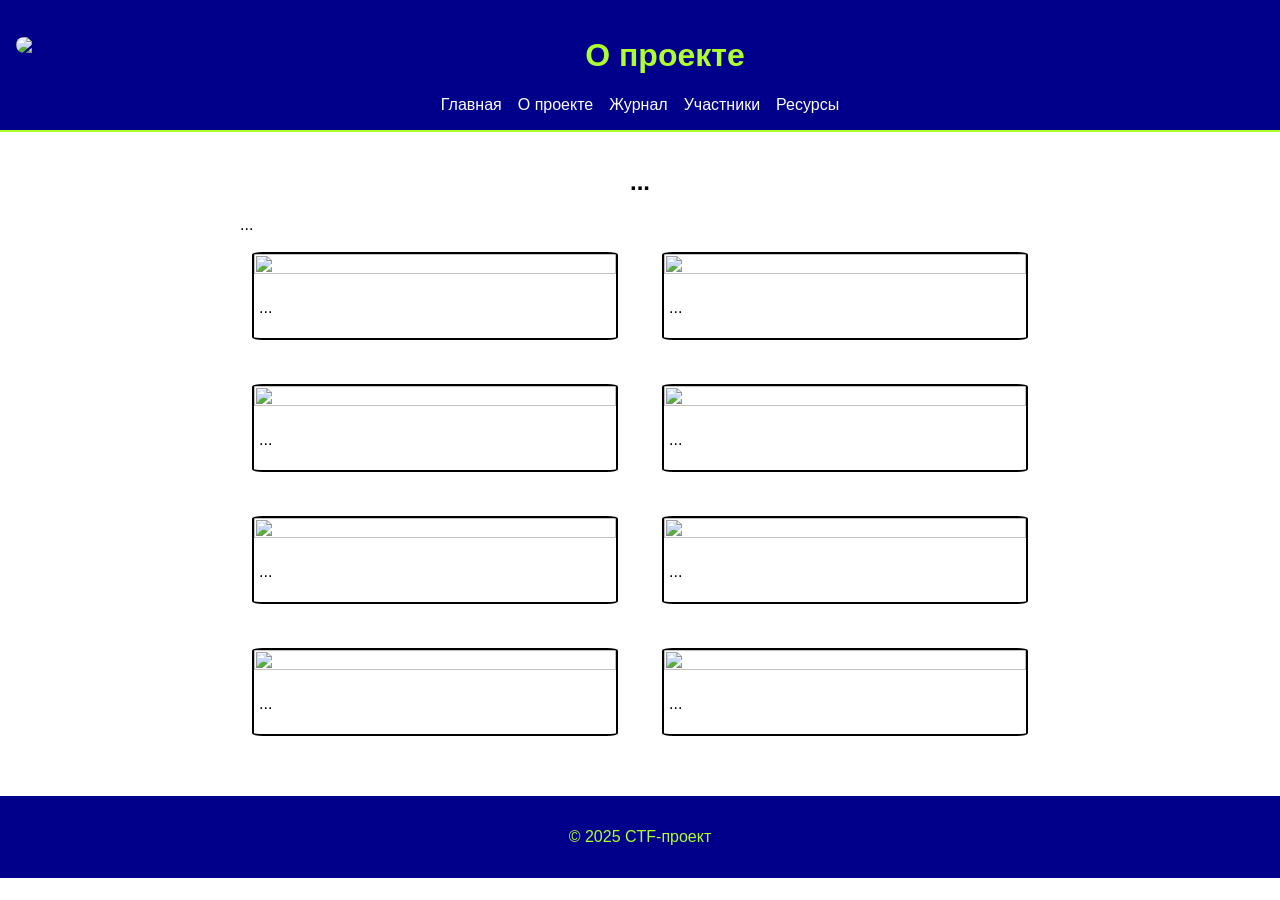
==== site/html/about.html @ b82a005e "Добавил страницы и css стили" ====
<!DOCTYPE html>
<html lang="ru">
<head>
  <meta charset="UTF-8">
  <title>О проекте</title>
  <link rel="stylesheet" href="../css/about.css">
  <link rel="icon" type="image/png" href="../src/logo.jpg">
</head>
<body>
  <header>
    <h1><img src="../src/logo.jpg" class="logo">О проекте</h1>
    <nav>
      <ul>
        <li><a href="../html/Index.html">Главная</a></li>
        <li><a href="../html/about.html">О проекте</a></li>
        <li><a href="../html/journal.html">Журнал</a></li>
        <li><a href="../html/members.html">Участники</a></li>
        <li><a href="../html/resources.html">Ресурсы</a></li>
      </ul>
    </nav>
  </header>
  <main>
    <section>
      <h2 class="banner">...</h2>
      <p>
        ...
      </p>
    </section>
    <div class="container">
      <a href="https://github.com/AnaktaCTF/CTF/tree/main/Cryptography">
        <div class="box-topics">
            <div class="box-img">
              <img src="../src/Криптография.png" class="img">
            </div>
            <div class="box-txt">
              <p>
                ...
              </p>
            </div>
        </div>
      </a>
      <a href="https://github.com/AnaktaCTF/CTF/tree/main/WEB">
        <div class="box-topics">
          <div class="box-img">
            <img src="../src/web.jpg" class="img">
          </div>
          <div class="box-txt">
            <p>
              ...
            </p>
          </div>
        </div>
      </a>
      <a href="https://github.com/AnaktaCTF/CTF/tree/main/Forensic">
        <div class="box-topics">
          <div class="box-img">
            <img src="../src/Форензика.jpg" class="img">
          </div>
          <div class="box-txt">
            <p>
              ...
            </p>
          </div>
        </div>
      </a>
      <a href="https://github.com/AnaktaCTF/CTF/tree/main/OSINT">
        <div class="box-topics">
          <div class="box-img">
            <img src="../src/Osint.jpg" class="img">
          </div>
          <div class="box-txt">
            <p>
             ...
            </p>
          </div>
        </div>
      </a>
      <a href="https://github.com/AnaktaCTF/CTF/tree/main/steganography">
        <div class="box-topics">
          <div class="box-img">
            <img src="../src/stenografiya.jpg" class="img">
          </div>
          <div class="box-txt">
            <p>
             ...
            </p>
          </div>
        </div>
      </a>
      <a href="https://github.com/AnaktaCTF/CTF/tree/main/PWN">
        <div class="box-topics">
          <div class="box-img">
            <img src="../src/pwn.jpg" class="img">
          </div>
          <div class="box-txt">
            <p>
             ...
            </p>
          </div>
        </div>
      </a>
      <a href="https://github.com/AnaktaCTF/CTF/tree/main/Misc">
        <div class="box-topics">
          <div class="box-img">
            <img src="../src/misc.jpg" class="img">
          </div>
          <div class="box-txt">
            <p>
             ...
            </p>
          </div>
        </div>
      </a>
      <a href="https://github.com/AnaktaCTF/CTF/tree/main/RealLife">
        <div class="box-topics">
          <div class="box-img">
            <img src="../src/wi-fi.jpg" class="img">
          </div>
          <div class="box-txt">
            <p>
              ...
            </p>
          </div>
        </div>
      </a>
    </div>
  </main>
  <footer>
    <p>&copy; 2025 CTF-проект</p>
  </footer>
</body>
</html>
---- site/css/about.css ----
body {
    font-family: Arial, sans-serif;
    margin: 0;
    padding: 0;
    background: white;
    color: black;
  }
  
  header {
    background: darkblue;
    color: greenyellow;
    padding: 1rem;
    text-align: center;
    border-bottom: 2px solid greenyellow;
    position: sticky;
    top:0;
    z-index: 100;
  }
  
  nav ul {
    list-style: none;
    padding: 0;
    margin: 0;
    display: flex;
    justify-content: center;
    gap: 1rem;
  }
  
  nav ul li a {
    color: white;
    text-decoration: none;
  }
  
  nav ul li a:hover {
    text-decoration: underline;
  }
  
  main {
    padding: 1rem;
    max-width: 800px;
    margin: auto;
  }
  
  footer {
    background: darkblue;
    color: greenyellow;
    text-align: center;
    padding: 1rem;
    margin-top: 2rem;
  }
  a{
    color:black;
    text-decoration: none;
  }
.banner{
  text-align: center;
}
.container{
  display: grid;
  grid-template-columns: repeat(2, 1fr);
  justify-content: center;
  gap:40px;
  margin:10px;
  align-items:center;
}
.box-topics{
  border:2px solid black;
  border-radius: 3%;
  justify-content: center;
  margin:2px;
}
.box-topics:hover{
  background-color: darkblue;
  color:greenyellow;
  border:2px solid greenyellow;
  transition: 0.5s;
}
.box-img{
  width: 100%;
  height: 100%;
}
.img{
  border-radius: 3%;
  width: 100%;
  height: 100%;
}
.box-txt{
  font-size: 100%;
  font-family: Arial, Helvetica, sans-serif;
  padding:5px;
}
.logo{
  border-radius: 10px;
  width: 50px;
  float:left;
}
nav ul li a:hover{
  background-color:greenyellow;
  border:2px solid goldenrod;
  border-radius: 10px;
  cursor:pointer;
  transition: 0.5s;
  padding:5px 10px;
  color:darkblue;
  text-decoration: none;
}
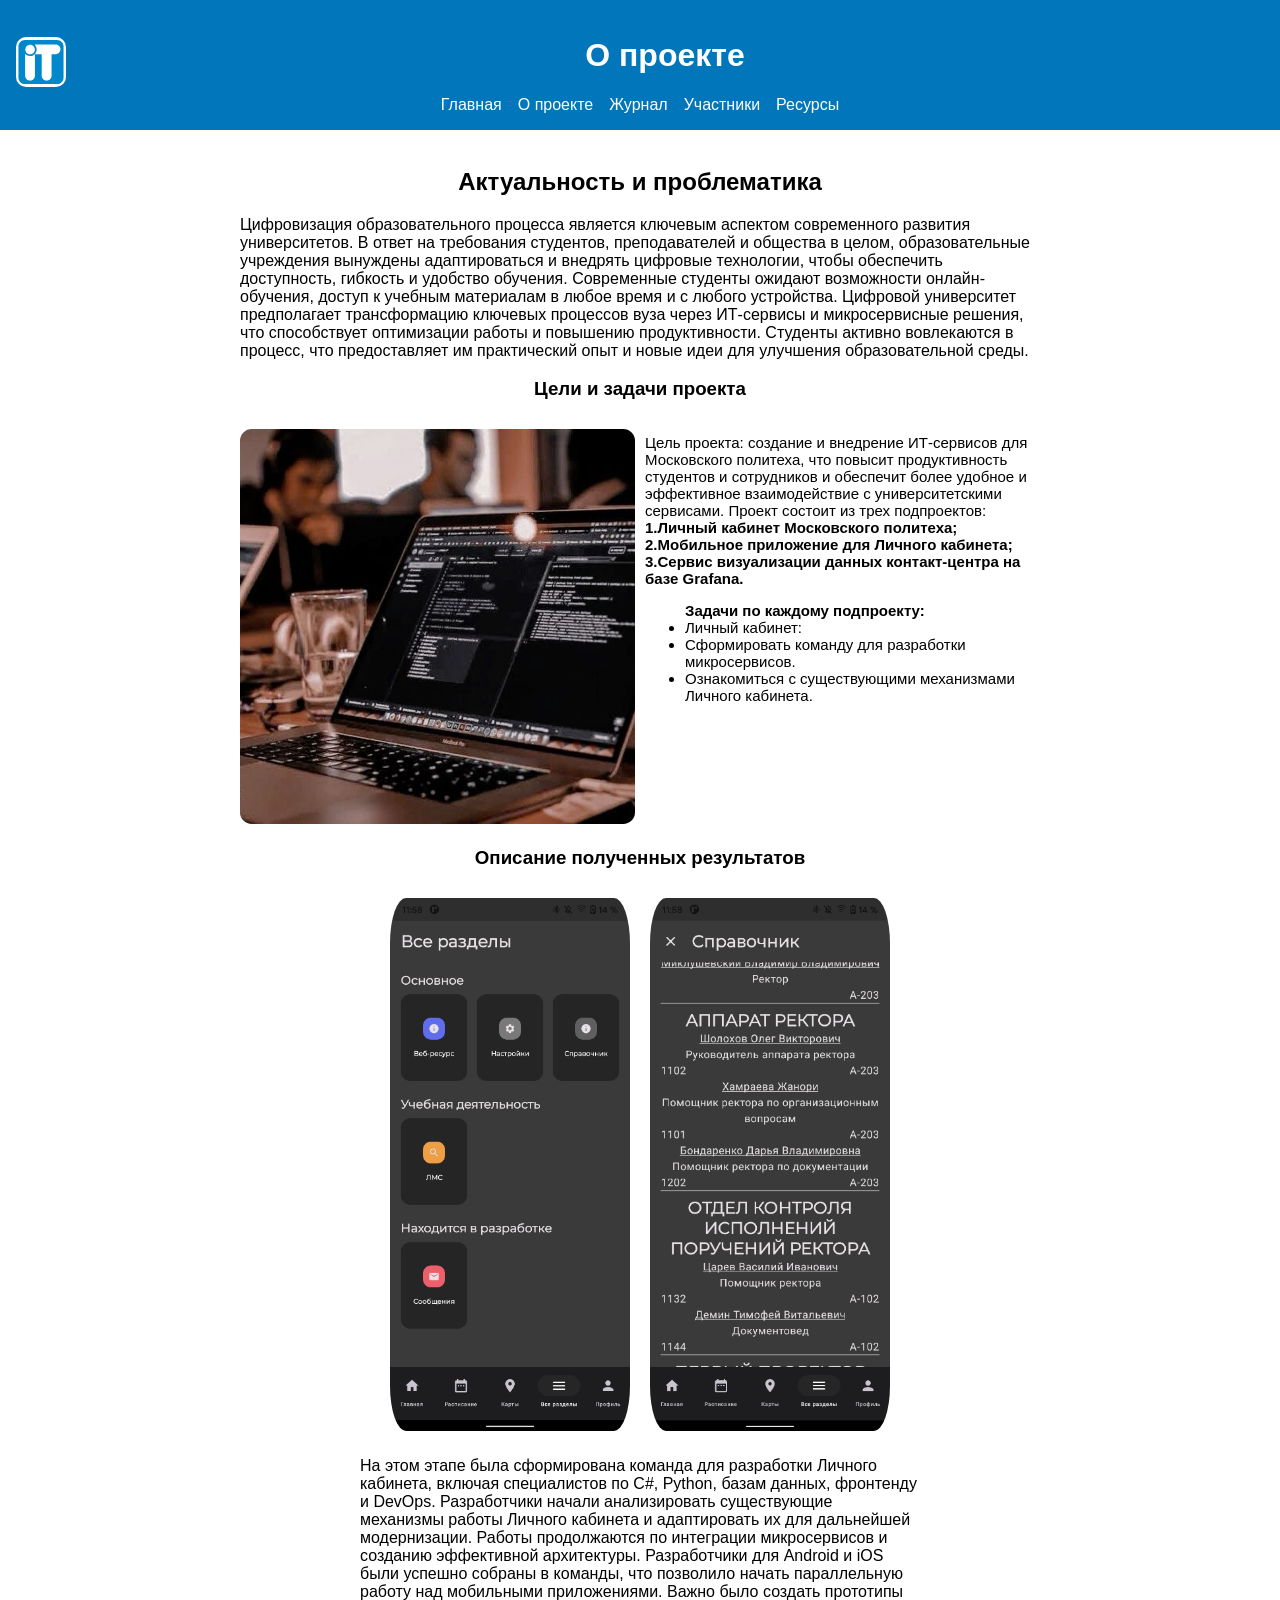
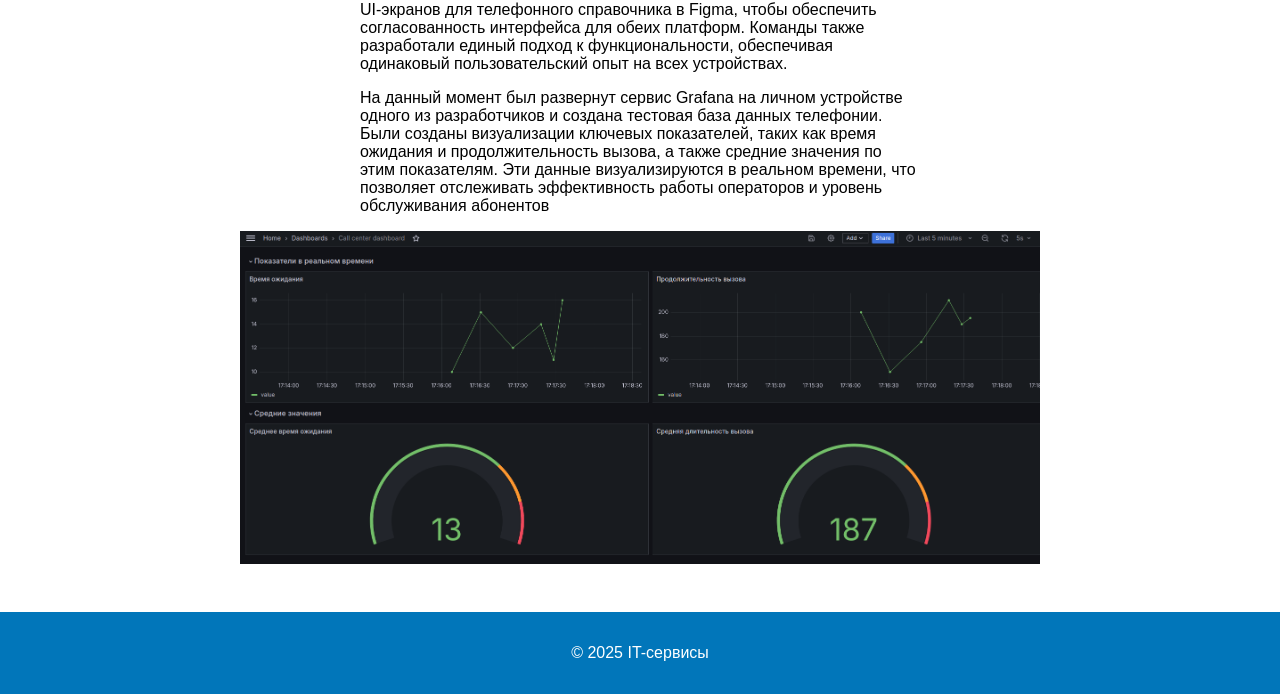
==== commit 2b464245: "Добавил картинки и текст" ====
--- a/site/html/about.html
+++ b/site/html/about.html
@@ -4,11 +4,11 @@
   <meta charset="UTF-8">
   <title>О проекте</title>
   <link rel="stylesheet" href="../css/about.css">
-  <link rel="icon" type="image/png" href="../src/logo.jpg">
+  <link rel="icon" type="image/png" href="../src/it-2.svg">
 </head>
 <body>
   <header>
-    <h1><img src="../src/logo.jpg" class="logo">О проекте</h1>
+    <h1><img src="../src/it-2.svg" class="logo">О проекте</h1>
     <nav>
       <ul>
         <li><a href="../html/Index.html">Главная</a></li>
@@ -21,112 +21,86 @@
   </header>
   <main>
     <section>
-      <h2 class="banner">...</h2>
+      <h2 class="banner">Актуальность и проблематика</h2>
       <p>
-        ...
+        Цифровизация образовательного процесса является ключевым аспектом 
+        современного развития университетов. В ответ на требования 
+        студентов, преподавателей и общества в целом, образовательные 
+        учреждения вынуждены адаптироваться и внедрять цифровые технологии, 
+        чтобы обеспечить доступность, гибкость и удобство обучения. 
+        Современные студенты ожидают возможности онлайн-обучения, 
+        доступ к учебным материалам в любое время и с любого устройства.
+        Цифровой университет предполагает трансформацию ключевых 
+        процессов вуза через ИТ-сервисы и микросервисные решения, что 
+        способствует оптимизации работы и повышению продуктивности. 
+        Студенты активно вовлекаются в процесс, что предоставляет им 
+        практический опыт и новые идеи для улучшения образовательной среды.
       </p>
     </section>
-    <div class="container">
-      <a href="https://github.com/AnaktaCTF/CTF/tree/main/Cryptography">
-        <div class="box-topics">
-            <div class="box-img">
-              <img src="../src/Криптография.png" class="img">
-            </div>
-            <div class="box-txt">
-              <p>
-                ...
-              </p>
-            </div>
+    <div class="big-content">
+      <h3 class="min-banner">Цели и задачи проекта</h3>
+      <div class="box-content">
+        <div class="box-img"><img src="../src/zadacha.jpg"  class="img"></div>
+        <div class="box-txt">
+          <p>
+            Цель проекта: создание и внедрение ИТ-сервисов для 
+            Московского политеха, что повысит продуктивность 
+            студентов и сотрудников и обеспечит более удобное и 
+            эффективное взаимодействие с университетскими сервисами.
+            Проект состоит из трех подпроектов:<br/>
+            <b>1.Личный кабинет Московского политеха;</b><br/>
+            <b>2.Мобильное приложение для Личного кабинета;</b><br/>
+            <b>3.Сервис визуализации данных контакт-центра на базе Grafana.</b>
+            <b><ul>Задачи по каждому подпроекту:</b>
+              <li>Личный кабинет:</li>
+              <li>Сформировать команду для разработки микросервисов.</li>
+              <li>Ознакомиться с существующими механизмами Личного кабинета.</li></ul>
+          </p>
         </div>
-      </a>
-      <a href="https://github.com/AnaktaCTF/CTF/tree/main/WEB">
-        <div class="box-topics">
-          <div class="box-img">
-            <img src="../src/web.jpg" class="img">
-          </div>
-          <div class="box-txt">
-            <p>
-              ...
-            </p>
-          </div>
+      </div>
+      <h3 class="min-banner"> Описание полученных результатов</h3>
+      <div class="box-content2">
+        <div class="box-img2">
+          <img src="../src/opisaniye1.png"  class="photo">
+          <img src="../src/opisaniye2.png" class="photo">
         </div>
-      </a>
-      <a href="https://github.com/AnaktaCTF/CTF/tree/main/Forensic">
-        <div class="box-topics">
-          <div class="box-img">
-            <img src="../src/Форензика.jpg" class="img">
-          </div>
-          <div class="box-txt">
-            <p>
-              ...
-            </p>
-          </div>
+        <div class="box-txt2">
+          <p>
+            На этом этапе была сформирована команда для разработки Личного кабинета, 
+            включая специалистов по C#, Python, базам данных, фронтенду и DevOps. 
+            Разработчики начали анализировать существующие механизмы работы 
+            Личного кабинета и адаптировать их для дальнейшей модернизации. 
+            Работы продолжаются по интеграции микросервисов и созданию 
+            эффективной архитектуры.
+            Разработчики для Android и iOS были успешно собраны в команды, 
+            что позволило начать параллельную работу над мобильными приложениями. 
+            Важно было создать прототипы UI-экранов для телефонного справочника в Figma, 
+            чтобы обеспечить согласованность интерфейса для обеих платформ. 
+            Команды также разработали единый подход к функциональности, 
+            обеспечивая одинаковый пользовательский опыт на всех устройствах.
+          </p>
         </div>
-      </a>
-      <a href="https://github.com/AnaktaCTF/CTF/tree/main/OSINT">
-        <div class="box-topics">
-          <div class="box-img">
-            <img src="../src/Osint.jpg" class="img">
-          </div>
-          <div class="box-txt">
-            <p>
-             ...
-            </p>
-          </div>
+      </div>
+      <div class="box-content2">
+        <div class="box-txt2">
+          <p>
+            На данный момент был развернут сервис Grafana на личном устройстве 
+            одного из разработчиков и создана тестовая база данных телефонии. 
+            Были созданы визуализации ключевых показателей, 
+            таких как время ожидания и продолжительность вызова, 
+            а также средние значения по этим показателям. Эти данные 
+            визуализируются в реальном времени, что позволяет отслеживать 
+            эффективность работы операторов и уровень обслуживания абонентов
+          </p>
         </div>
-      </a>
-      <a href="https://github.com/AnaktaCTF/CTF/tree/main/steganography">
-        <div class="box-topics">
-          <div class="box-img">
-            <img src="../src/stenografiya.jpg" class="img">
-          </div>
-          <div class="box-txt">
-            <p>
-             ...
-            </p>
-          </div>
+        <div class="box-img2">
+          <img src="../src/opisaniye3.png" class="photo2">
         </div>
-      </a>
-      <a href="https://github.com/AnaktaCTF/CTF/tree/main/PWN">
-        <div class="box-topics">
-          <div class="box-img">
-            <img src="../src/pwn.jpg" class="img">
-          </div>
-          <div class="box-txt">
-            <p>
-             ...
-            </p>
-          </div>
-        </div>
-      </a>
-      <a href="https://github.com/AnaktaCTF/CTF/tree/main/Misc">
-        <div class="box-topics">
-          <div class="box-img">
-            <img src="../src/misc.jpg" class="img">
-          </div>
-          <div class="box-txt">
-            <p>
-             ...
-            </p>
-          </div>
-        </div>
-      </a>
-      <a href="https://github.com/AnaktaCTF/CTF/tree/main/RealLife">
-        <div class="box-topics">
-          <div class="box-img">
-            <img src="../src/wi-fi.jpg" class="img">
-          </div>
-          <div class="box-txt">
-            <p>
-              ...
-            </p>
-          </div>
-        </div>
-      </a>
+      </div>
     </div>
   </main>
   <footer>
-    <p>&copy; 2025 CTF-проект</p>
+    <p>&copy; 2025 IT-сервисы</p>
   </footer>
 </body>
 </html>
--- a/site/css/about.css
+++ b/site/css/about.css
@@ -7,11 +7,11 @@
   }
   
   header {
-    background: darkblue;
-    color: greenyellow;
+    background: rgb(1, 118, 186);
+    color: white;
     padding: 1rem;
     text-align: center;
-    border-bottom: 2px solid greenyellow;
+    border-bottom: 2px solid white;
     position: sticky;
     top:0;
     z-index: 100;
@@ -42,8 +42,8 @@
   }
   
   footer {
-    background: darkblue;
-    color: greenyellow;
+    background: rgb(1, 118, 186);
+    color: white;
     text-align: center;
     padding: 1rem;
     margin-top: 2rem;
@@ -75,19 +75,26 @@
   border:2px solid greenyellow;
   transition: 0.5s;
 }
+.min-banner{
+  text-align: center;
+}
+.box-content{
+ display: flex;
+}
+.box-txt{
+  float: right;
+  flex: 1;
+  font-size: 15px;
+}
 .box-img{
-  width: 100%;
-  height: 100%;
+  margin-top: 10px;
+  float: left;
+  padding-right: 10px;
+  flex: 1;
 }
 .img{
   border-radius: 3%;
   width: 100%;
-  height: 100%;
-}
-.box-txt{
-  font-size: 100%;
-  font-family: Arial, Helvetica, sans-serif;
-  padding:5px;
 }
 .logo{
   border-radius: 10px;
@@ -95,12 +102,30 @@
   float:left;
 }
 nav ul li a:hover{
-  background-color:greenyellow;
-  border:2px solid goldenrod;
+  background-color:red;
+  border:2px solid white;
   border-radius: 10px;
   cursor:pointer;
   transition: 0.5s;
   padding:5px 10px;
   color:darkblue;
   text-decoration: none;
+}
+.box-img2{
+  display: flex;
+  flex: 1;
+  justify-content: center;
+  align-items: center;
+}
+.photo{
+  width: 30%;
+  padding:10px 10px;
+ border-radius: 10%;
+}
+.photo2{
+  width: 100%;
+}
+.box-txt2{
+ padding-left:15%;
+ padding-right:15%;
 }
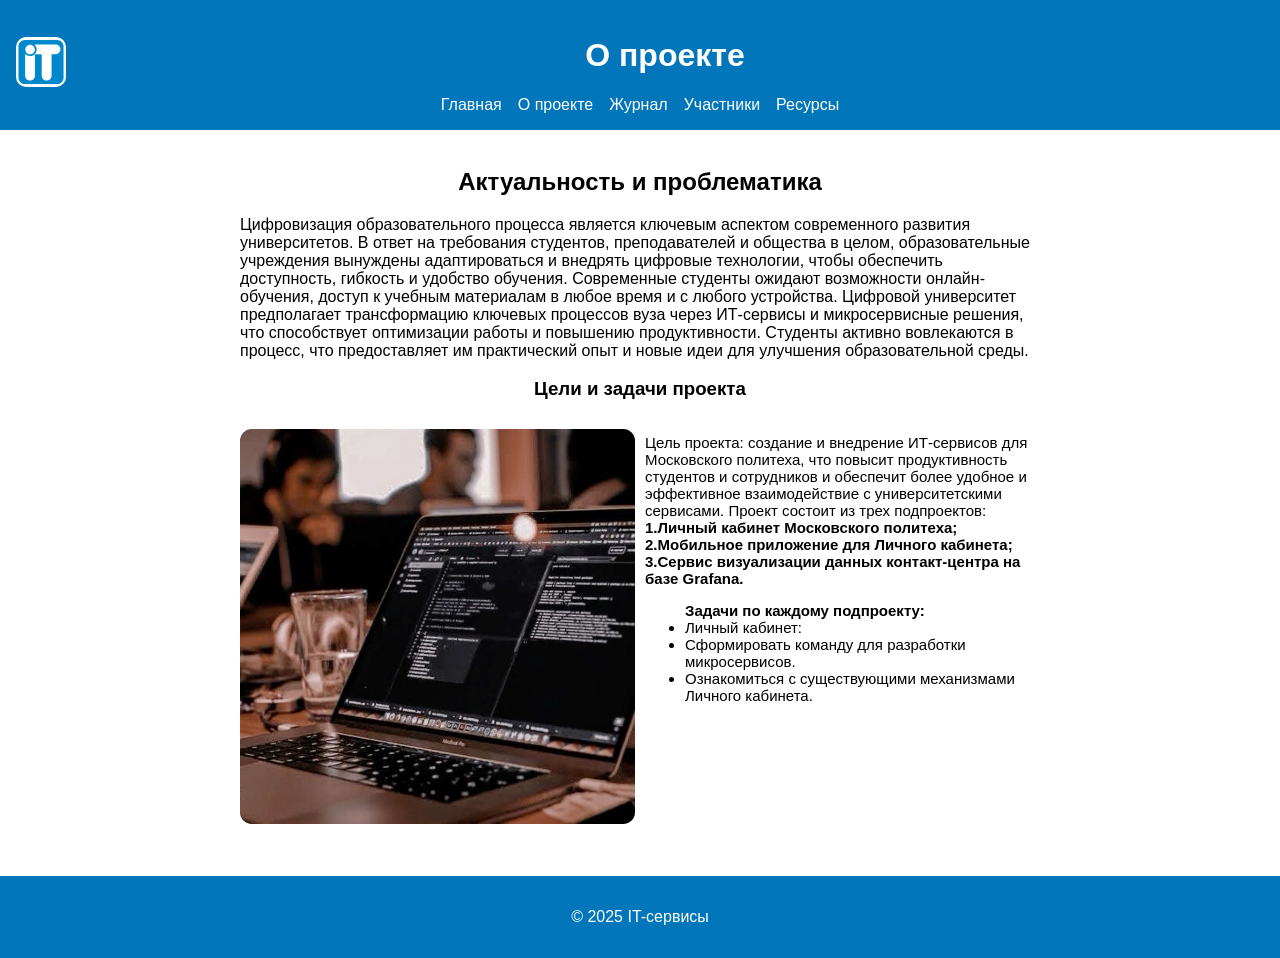
==== commit d2f58989: "Изменил стиль" ====
--- a/site/html/about.html
+++ b/site/html/about.html
@@ -58,45 +58,6 @@
           </p>
         </div>
       </div>
-      <h3 class="min-banner"> Описание полученных результатов</h3>
-      <div class="box-content2">
-        <div class="box-img2">
-          <img src="../src/opisaniye1.png"  class="photo">
-          <img src="../src/opisaniye2.png" class="photo">
-        </div>
-        <div class="box-txt2">
-          <p>
-            На этом этапе была сформирована команда для разработки Личного кабинета, 
-            включая специалистов по C#, Python, базам данных, фронтенду и DevOps. 
-            Разработчики начали анализировать существующие механизмы работы 
-            Личного кабинета и адаптировать их для дальнейшей модернизации. 
-            Работы продолжаются по интеграции микросервисов и созданию 
-            эффективной архитектуры.
-            Разработчики для Android и iOS были успешно собраны в команды, 
-            что позволило начать параллельную работу над мобильными приложениями. 
-            Важно было создать прототипы UI-экранов для телефонного справочника в Figma, 
-            чтобы обеспечить согласованность интерфейса для обеих платформ. 
-            Команды также разработали единый подход к функциональности, 
-            обеспечивая одинаковый пользовательский опыт на всех устройствах.
-          </p>
-        </div>
-      </div>
-      <div class="box-content2">
-        <div class="box-txt2">
-          <p>
-            На данный момент был развернут сервис Grafana на личном устройстве 
-            одного из разработчиков и создана тестовая база данных телефонии. 
-            Были созданы визуализации ключевых показателей, 
-            таких как время ожидания и продолжительность вызова, 
-            а также средние значения по этим показателям. Эти данные 
-            визуализируются в реальном времени, что позволяет отслеживать 
-            эффективность работы операторов и уровень обслуживания абонентов
-          </p>
-        </div>
-        <div class="box-img2">
-          <img src="../src/opisaniye3.png" class="photo2">
-        </div>
-      </div>
     </div>
   </main>
   <footer>
--- a/site/css/about.css
+++ b/site/css/about.css
@@ -108,7 +108,7 @@
   cursor:pointer;
   transition: 0.5s;
   padding:5px 10px;
-  color:darkblue;
+  color:white;
   text-decoration: none;
 }
 .box-img2{
